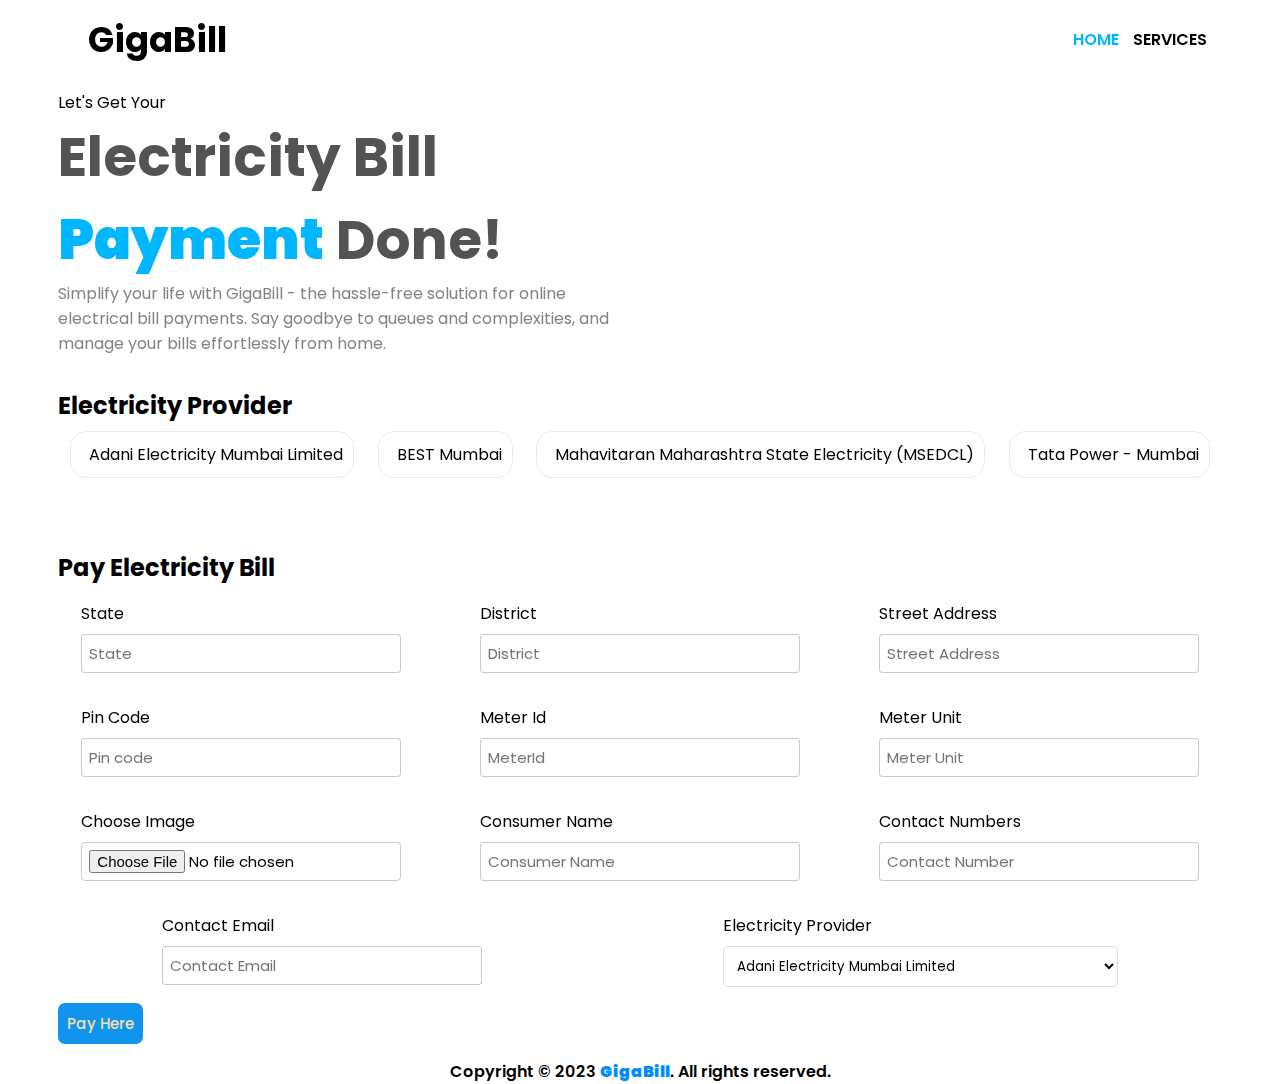
==== pages/fillBill.html @ 48cac25b "Update fillBill.html" ====
<!DOCTYPE html>
<html lang="en">
  <head>
    <meta charset="UTF-8" />
    <meta name="viewport" content="width=device-width, initial-scale=1.0" />
    <title>GigaBill</title>
    <script src="https://checkout.razorpay.com/v1/checkout.js"></script>
    <link rel="stylesheet" href="/styles/FillBill.css" />
    <!-- <link rel="stylesheet" href="/styles/App.css" /> -->
    <link href="https://unpkg.com/aos@2.3.1/dist/aos.css" rel="stylesheet" />
    <link rel="preconnect" href="https://fonts.googleapis.com" />
    <link rel="preconnect" href="https://fonts.gstatic.com" crossorigin />
    <link
      href="https://fonts.googleapis.com/css2?family=Poppins:ital,wght@0,100;0,200;0,300;0,400;0,500;0,600;0,700;0,800;0,900;1,100;1,200;1,300;1,400;1,500;1,600;1,700;1,800;1,900&display=swap"
      rel="stylesheet"
    />
    <link
      rel="stylesheet"
      href="https://cdnjs.cloudflare.com/ajax/libs/font-awesome/5.15.3/css/all.min.css"
    />
  </head>

  <body>
    <div class="container">
      <nav>
        <label class="logo"
          ><img src="/img/logo.png" alt="" srcset="" /> GigaBill</label
        >

        <input type="checkbox" id="check" />
        <label for="check" class="checkbtn">
          <i class="fas fa-bars"></i>
        </label>
        <ul>
          <li><a class="active" href="/index.html">Home</a></li>
          <li><a href="#Services">Services</a></li>
        </ul>
      </nav>
      <section>
        <div class="section-1" data-aos="fade-up">
          <div class="MainText">
            <div class="text">
              <div class="name">
                <a>Let's Get Your</a>
                <h1>
                  Electricity Bill <b style="color: #00b7ff">Payment</b> Done!
                </h1>
              </div>
            </div>
            <p style="color: #7e7e7ef6">
              Simplify your life with GigaBill - the hassle-free solution for
              online electrical bill payments. Say goodbye to queues and
              complexities, and manage your bills effortlessly from home.
            </p>
          </div>

          <div class="WomanImg">
            <img src="/img/page2.svg" alt="" srcset="" />
          </div>
        </div>
        <div class="section-2">
          <div class="service">
            <h2>Electricity Provider</h2>
            <div
              class="service-card"
              data-aos="fade-up"
              data-aos-duration="2000"
            >
              <div class="card">
                <div class="img">
                  <img src="/img/RELI.webp" alt="" srcset="" />
                </div>

                <a href="./fillBill.html">Adani Electricity Mumbai Limited</a>
              </div>
              <div class="card">
                <div class="img">
                  <img src="/img/BEST.webp" alt="" srcset="" />
                </div>

                <a href="./fillBill.html">BEST Mumbai</a>
              </div>
              <div class="card">
                <div class="img">
                  <img src="/img/MAHA.webp" alt="" srcset="" />
                </div>

                <a href="./fillBill.html"
                  >Mahavitaran Maharashtra State Electricity (MSEDCL)</a
                >
              </div>
              <div class="card">
                <div class="img">
                  <img src="/img/TATA.webp" alt="" srcset="" />
                </div>

                <a href="./fillBill.html">Tata Power - Mumbai</a>
              </div>
            </div>
          </div>
        </div>
        <div class="section-3">
          <form id="paymentForm" onsubmit="FormSubmit(event)">
            <h2>Pay Electricity Bill</h2>
            <div
              id="Services"
              class="MainInput"
              data-aos="fade-up"
              data-aos-duration="1000"
            >
              <div class="input">
                <p>State</p>
                <input
                  required
                  id="State"
                  type="text"
                  name="State "
                  placeholder="State "
                />
              </div>
              <div class="input">
                <p>District</p>
                <input
                  required
                  id="District"
                  type="text"
                  name="District "
                  placeholder="District "
                />
              </div>
              <div class="input">
                <p>Street Address</p>
                <input
                  required
                  id="StreetAddress"
                  type="text"
                  name="Street "
                  placeholder="Street Address "
                />
              </div>
              <div class="input">
                <p>Pin Code</p>
                <input
                  maxlength="6"
                  required
                  id="PinCode"
                  type="number"
                  name="PinCode "
                  placeholder="Pin code "
                />
              </div>

              <div class="input">
                <p>Meter Id</p>
                <input
                  maxlength="10"
                  required
                  id="MeterId"
                  type="number"
                  name="MeterId "
                  placeholder="MeterId "
                />
              </div>
              <div class="input">
                <p>Meter Unit</p>
                <input
                  maxlength="4"
                  required
                  id="MeterUnit"
                  type="number"
                  name="MeterUnit "
                  placeholder="Meter Unit "
                />
              </div>

              <div class="input">
                <p>Choose Image</p>
                <input id="fileInput" type="file" accept="image/*" />
              </div>
              <div class="input">
                <p>Consumer Name</p>
                <input
                  required
                  id="ConsumerName"
                  type="text"
                  name="ConsumerName "
                  placeholder="Consumer Name "
                />
              </div>
              <div class="input">
                <p>Contact Numbers</p>
                <input
                  maxlength="10"
                  required
                  id="ContactNumbers"
                  type="number"
                  name="ContactNumbers "
                  placeholder="Contact Number "
                />
              </div>
              <div class="input">
                <p>Contact Email</p>
                <input
                  required
                  id="ContactEmail"
                  type="email"
                  name="ContactEmail "
                  placeholder="Contact Email "
                />
              </div>
              <div class="input">
                <p>Electricity Provider</p>
                <select
                  required
                  name="ElectricityProvider"
                  id="ElectricityProvider"
                >
                  <option value="Adani Electricity Mumbai Limited">
                    Adani Electricity Mumbai Limited
                  </option>
                  <option value="">BEST Mumbai</option>
                  <option
                    value="Mahavitaran Maharashtra State Electricity (MSEDCL)"
                  >
                    Mahavitaran Maharashtra State Electricity (MSEDCL)
                  </option>
                  <option value="TataPower-Mumbai">Tata Power - Mumbai</option>
                </select>
              </div>
            </div>
            <button id="Pay"  class="btn">
              Pay Here
            </button>
          </form>
        </div>
      </section>

      <footer>
        <p>Copyright © 2023 <b>GigaBill</b>. All rights reserved.</p>
      </footer>
    </div>
  </body>

  <script>
    function selectImage() {
      var fileInput = document.getElementById("fileInput");
      if (fileInput.files.length > 0) {
        var selectedImage = fileInput.files[0];
        var reader = new FileReader();
        reader.onload = function (event) {
          var imageData = event.target.result;
          sessionStorage.setItem("selectedImageData", imageData);
          window.location.href = "invoice.html"; // Redirect to the invoice page
        };
        reader.readAsDataURL(selectedImage);
      }
    }
  </script>

  <script src="https://unpkg.com/aos@2.3.1/dist/aos.js"></script>
  <script>
    AOS.init();
  </script>
  <script src="../scripts/BillForm.js"></script>
  <script>
    document.querySelectorAll('input[type="number"]').forEach((input) => {
      input.oninput = () => {
        if (input.value.length > input.maxLength)
          input.value = input.value.slice(0, input.maxLength);
      };
    });
  </script>
</html>
---- styles/FillBill.css ----
* {
  padding: 0;
  margin: 0;
  text-decoration: none;
  list-style: none;
  box-sizing: border-box;
  font-family: "Poppins", sans-serif;
}
html {
  scroll-behavior: smooth;
}
body {
  width: 100%;
  height: 100vh;
}

.container {
  overflow: hidden;
  padding-left: 3pc;
  padding-right: 3pc;
}
/* =================== nav bar ===================*/

nav {
  display: flex;
  /* background: #0082e6; */
  height: 80px;
  width: 100%;
  justify-content: space-between;
  position: sticky;
  top: 0;
  background-color: #ffffffe5;
  backdrop-filter: blur(10px);
  z-index: 111;
}

label.logo {
  display: flex;
  color: rgb(0, 0, 0);
  font-size: 35px;
  line-height: 80px;
  font-weight: bold;
  align-items: center;
}
label.logo img {
  width: 40px;
}
nav ul {
  float: right;
  margin-right: 20px;
}

nav ul li {
  display: inline-block;
  line-height: 80px;
  margin: 0 5px;
}

nav ul li a {
  color: rgb(0, 0, 0);

  text-transform: uppercase;
  font-weight: 600;
}

a.active,
a:hover {
  /* background: #1b9bff; */
  color: rgb(0, 183, 255);
  transition: 0.5s;
}

.checkbtn {
  font-size: 30px;
  color: rgb(0, 0, 0);
  float: right;
  line-height: 80px;
  margin-right: 40px;
  cursor: pointer;
  display: none;
}

#check {
  display: none;
}

@media (max-width: 952px) {
  label.logo {
    font-size: 30px;
    /* padding-left: 50px; */
  }

  nav ul li a {
    font-size: 16px;
  }
}

@media (max-width: 858px) {
  .checkbtn {
    display: block;
  }

  ul {
    position: absolute;
    width: 100%;
    height: 100vh;
    background: #2c3e50;
    top: 80px;
    left: -126%;
    text-align: center;
    transition: all 0.5s;
    z-index: 11111;
  }

  nav ul li {
    display: block;
    margin: 50px 0;
    line-height: 30px;
  }

  nav ul li a {
    font-size: 20px;
  }

  a:hover,
  a.active {
    background: none;
    color: #0082e6;
  }

  #check:checked ~ ul {
    left: 0;
  }

  nav ul li a:hover > ul {
left: 0;
display: none !important;
  }


}

nav .text ul li a {
  text-decoration: none;
  font-weight: 500;
  cursor: pointer;
  color: black;
}

nav .text ul li a:hover {
  color: rgb(0, 183, 255);
}
/* =================== nav bar ===================*/
/* =================== section ===================*/

section {
  display: flex;
  padding: 10px;
  gap: 2pc;
  flex-direction: column;
}
/* section-1 */
.section-1 {
  display: flex;
  gap: 2pc;
  justify-content: space-between;
  align-items: center;
}

.section-1 .MainText {
  flex: 1 1;
  gap: 2pc;
  flex-direction: column;
  justify-content: center;
}

.section-1 .MainText p {
  color: #434141;
}

.section-1 .text {
  display: flex;
  gap: 5px;
  align-items: center;
}

.section-1 .text img {
  width: 50px;
  flex: 1 1;
}

.section-1 .text .name a {
  font-size: 16px;
  cursor: pointer;
}

.section-1 .text .name h1 {
  font-size: 55px;
  color: #535353;
}

.section-1 .WomanImg {
  display: flex;
  flex: 1 1;
  align-items: center;
  justify-content: center;
}

.section-1 .WomanImg img {
  width: 370px;
}
/* section-2 */

.section-2 .service {
  padding-bottom: 2pc;
  display: flex;
  flex-direction: column;
}

.section-2 .service .service-card {
  width: 100%;
  display: flex;
  flex-direction: row;
  align-items: flex-start;
  /* flex-wrap: wrap; */
  justify-content: space-around;
  flex-wrap: wrap;
}

.section-2 .service .card {
  gap: 0.5rem;
  display: flex;
  padding: 10px;
  border: 0.1px solid #00000014;
  flex-direction: row;
  align-items: center;
  text-align: center;
  margin: 0.5rem;
  border-radius: 1rem;
}

.section-2 .service .card:hover {
  box-shadow: 0px 3px 17px -6px #43434342;
}

.section-2 .service .card .img img {
  width: 36px;
}

.section-2 .service .card h2 {
  font-weight: 700;
}

.section-2 .service .card p {
  color: gray;
}

.section-2 .service .card a {
  text-decoration: none;
  color: #000;
}

.section-2 .service .card a:hover {
  color: #00b7ff;
}
/* section-3  */
.section-3 form {
  display: flex;
  gap: 1pc;
  flex-direction: column;
  flex-wrap: wrap;
}

.section-3 form .MainInput {
  display: flex;
  flex-wrap: wrap;
  gap: 2pc;
  justify-content: space-around;
}

.section-3 form .MainInput .input {
  display: flex;
  gap: 0.5rem;
  flex-direction: column;
}

.section-3form .MainInput .input p {
  font-size: 13px;
  font-weight: 500;
  color: #4d4b4b;
}

.section-3 form .MainInput .input input {
  width: 20pc;
  font-size: 15px;
  padding: 7px;
  border-radius: 4px;
  border: 1px solid #8080806b;
  outline: none;
}
.section-3 form .MainInput .input #ElectricityProvider {
  padding: 9px;
  border-radius: 5px;
  border: 1px solid #80808042;
  background: transparent;
  outline: none;
}
.section-3 form .btn {
  padding: 9px;
  background-color: #1194ed;
  width: max-content;
  /* width: 13pc; */
  display: flex;
  font-size: 15px;
  color: wheat;
  font-weight: 500;
  border-radius: 7px;
  cursor: pointer;
  justify-content: center;
  border: none;
}
/* =================== section ===================*/
/* =================== footer ===================*/
footer {
  /* position: absolute; */
  bottom: 0;
  left: 0;
  width: 100%;
  height: 30px;
  text-align: center;
  padding: 5px;
  font-weight: 600;
}
footer p b {
  color: rgb(0, 140, 255);
}
@media (max-width: 768px) {
  footer {
    font-size: 12px;
  }
}
/* =================== footer ===================*/
@media (max-width: 1024px) {
  .container {
    padding-left: 2pc;
    padding-right: 2pc;
  }
}
@media (max-width: 794px) {
  .container {
    padding-left: 1pc;
    padding-right: 1pc;
  }
}

@media (max-width: 425px) {
  .section-3 form .MainInput {
    justify-content: flex-start;
  }
  .section-1 .WomanImg {
    opacity: 0.3;
    display: none;
  }
  .container {
    padding-left: 0.5pc;
    padding-right: 0.5pc;
  }
}
@media (max-width: 368px) {
  .section-1 .text .name h1 {
    font-size: 30px;
    color: #535353;
  }
  .section-1 .MainText p {
    font-size: 14px;
  }
  .section-3 form .MainInput .input input {
    width: 90%;
  }
}
@media (max-width: 320px) {
  .section-3 form .MainInput .input input {
    width: 16pc;
  }
  section {
    padding: 7px;
  }
  .section-1 .text .name h1 {
    font-size: 2.5rem;
  }
  .section-1 .WomanImg img {
    width: 220px;
  }
  .section-3 form .MainInput {
    display: flex;
    flex-wrap: wrap;
    gap: 2pc;
    justify-content: space-between;
  }
  .section-2 .service .service-card {
    justify-content: space-between;
  }
  .section-3 form .MainInput {
    justify-content: space-between;
  }
}
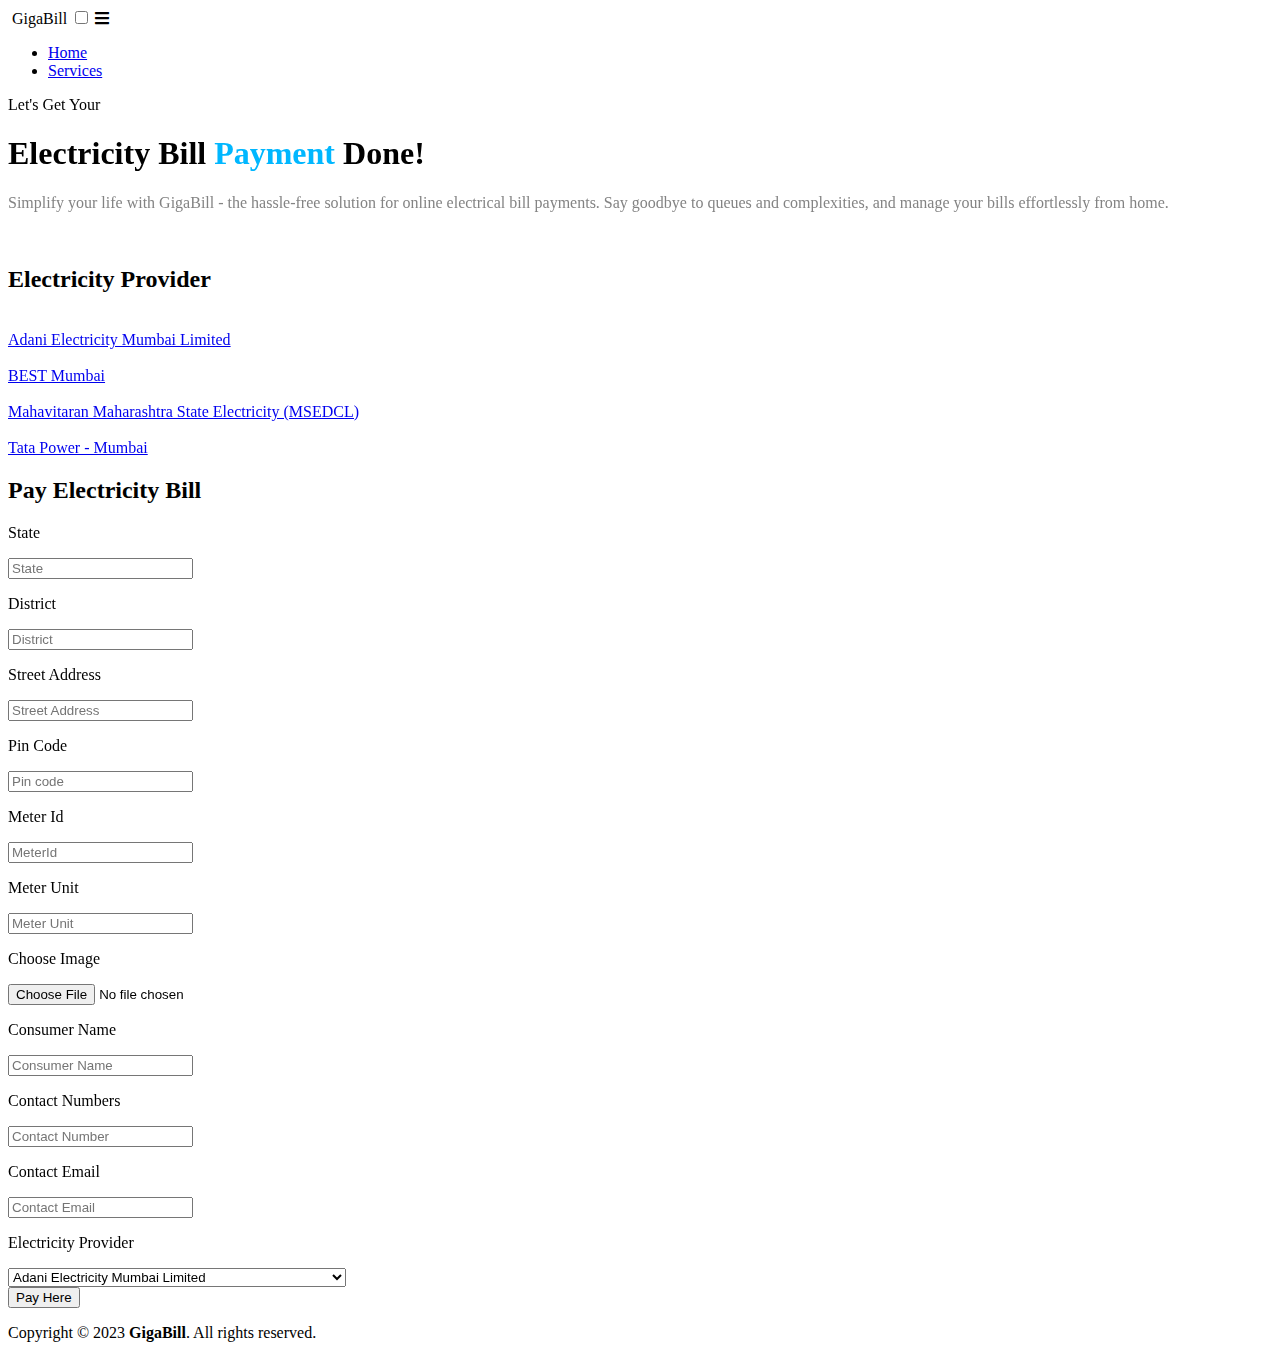
==== commit 1e6bce3b: "Update fillBill.html" ====
--- a/pages/fillBill.html
+++ b/pages/fillBill.html
@@ -5,7 +5,7 @@
     <meta name="viewport" content="width=device-width, initial-scale=1.0" />
     <title>GigaBill</title>
     <script src="https://checkout.razorpay.com/v1/checkout.js"></script>
-    <link rel="stylesheet" href="/styles/FillBill.css" />
+    <link rel="stylesheet" href="styles/FillBill.css" />
     <!-- <link rel="stylesheet" href="/styles/App.css" /> -->
     <link href="https://unpkg.com/aos@2.3.1/dist/aos.css" rel="stylesheet" />
     <link rel="preconnect" href="https://fonts.googleapis.com" />
@@ -114,6 +114,8 @@
                   required
                   id="State"
                   type="text"
+                  pattern="[A-Za-z]+"
+                  title="Enter text only"
                   name="State "
                   placeholder="State "
                 />
@@ -124,6 +126,8 @@
                   required
                   id="District"
                   type="text"
+                  pattern="[A-Za-z]+"
+                  title="Enter text only"
                   name="District "
                   placeholder="District "
                 />
@@ -135,28 +139,31 @@
                   id="StreetAddress"
                   type="text"
                   name="Street "
+                  title="Enter text only"
                   placeholder="Street Address "
                 />
               </div>
               <div class="input">
                 <p>Pin Code</p>
                 <input
-                  maxlength="6"
                   required
                   id="PinCode"
-                  type="number"
-                  name="PinCode "
-                  placeholder="Pin code "
+                  name="PinCode"
+                  type="text"
+                  pattern="\d{6}"
+                  title="enter 6 length of number"
+                  placeholder="Pin code"
                 />
               </div>
 
               <div class="input">
                 <p>Meter Id</p>
                 <input
-                  maxlength="10"
+                  type="text"
+                  pattern="\d{12}"
+                  title="enter 12 length of number"
                   required
                   id="MeterId"
-                  type="number"
                   name="MeterId "
                   placeholder="MeterId "
                 />
@@ -175,7 +182,7 @@
 
               <div class="input">
                 <p>Choose Image</p>
-                <input id="fileInput" type="file" accept="image/*" />
+                <input id="fileInput" required type="file" accept="image/*" />
               </div>
               <div class="input">
                 <p>Consumer Name</p>
@@ -183,6 +190,8 @@
                   required
                   id="ConsumerName"
                   type="text"
+                  pattern="[A-Za-z\s]+"
+                  title="Enter text only"
                   name="ConsumerName "
                   placeholder="Consumer Name "
                 />
@@ -190,10 +199,10 @@
               <div class="input">
                 <p>Contact Numbers</p>
                 <input
-                  maxlength="10"
                   required
                   id="ContactNumbers"
-                  type="number"
+                  pattern="\d{10}"
+                  title="enter 10 length of number"
                   name="ContactNumbers "
                   placeholder="Contact Number "
                 />
@@ -228,9 +237,7 @@
                 </select>
               </div>
             </div>
-            <button id="Pay"  class="btn">
-              Pay Here
-            </button>
+            <button id="Pay" class="btn">Pay Here</button>
           </form>
         </div>
       </section>
